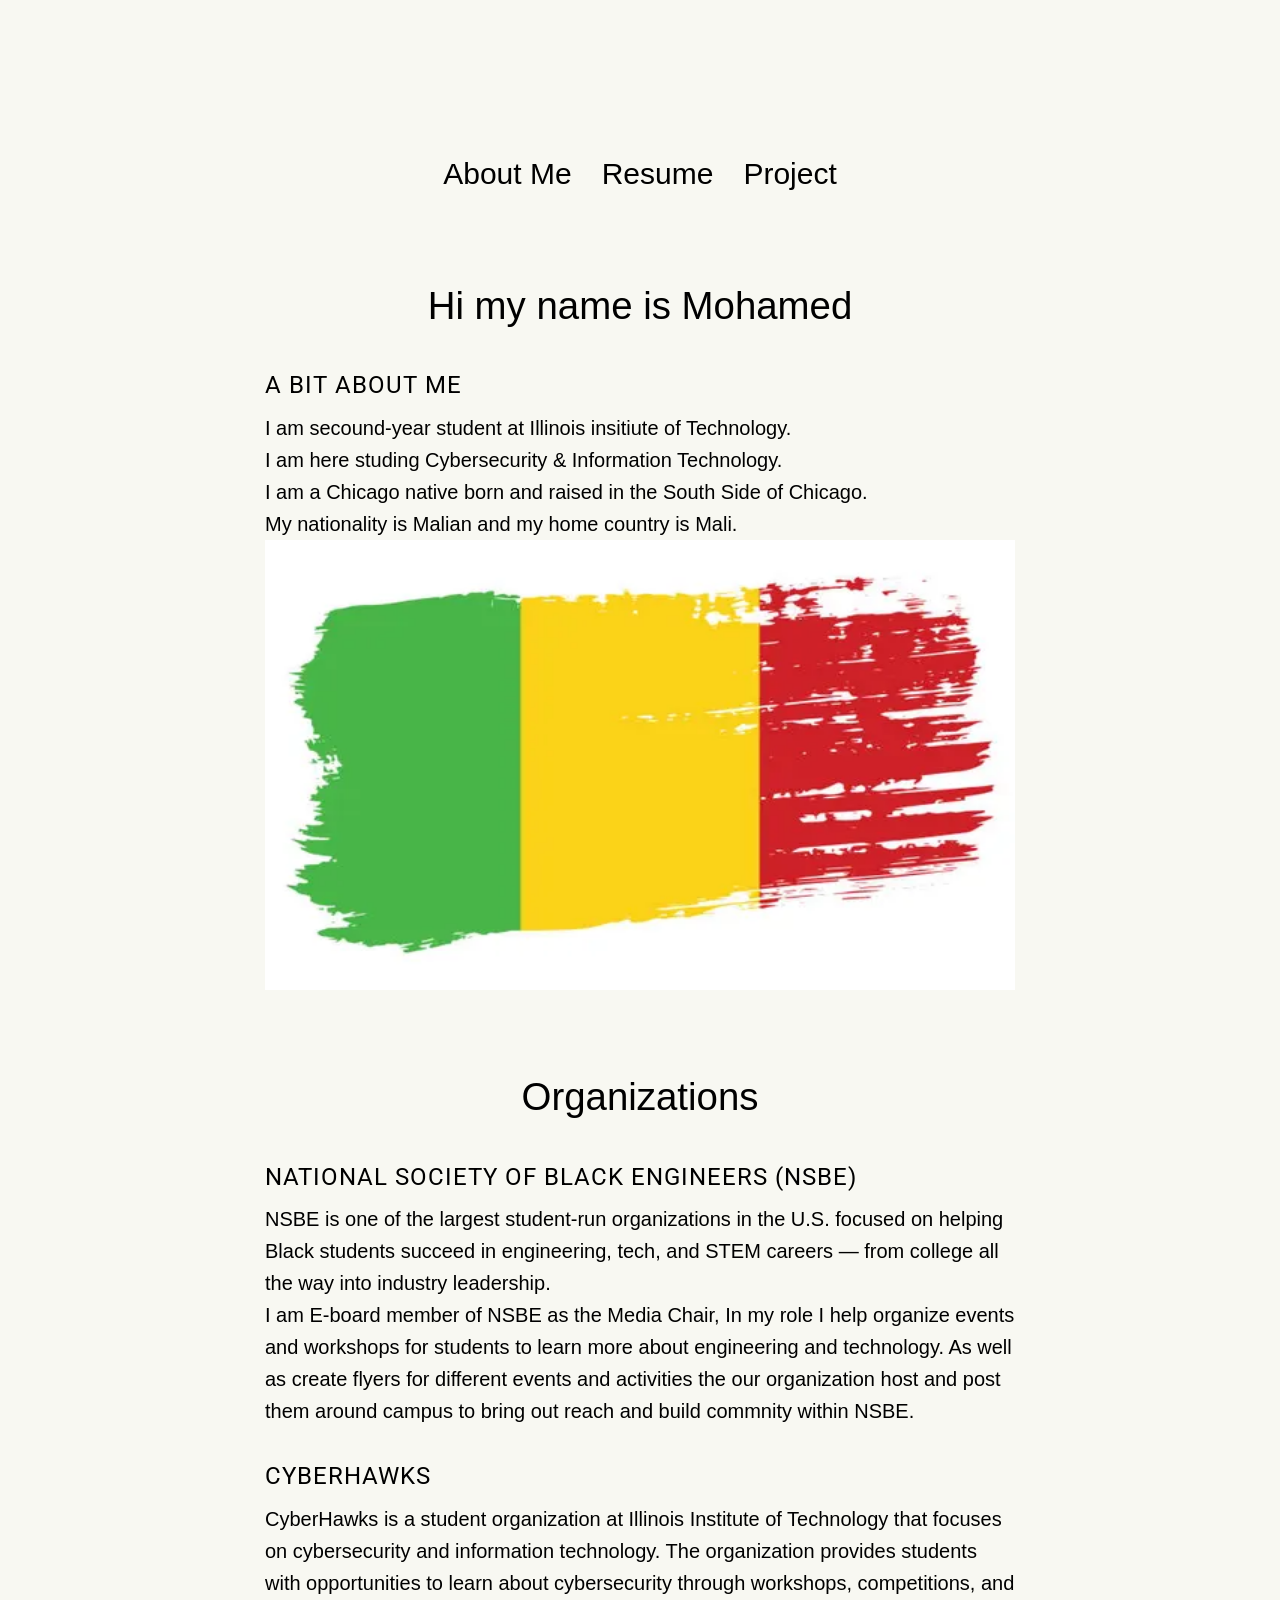
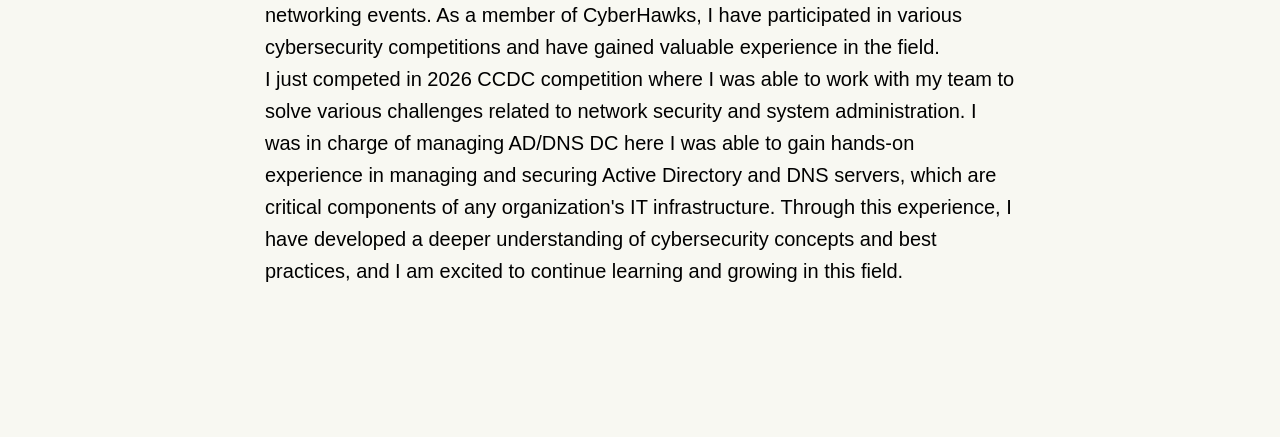
==== index.html @ 4dfd06cc "added project 2 dir" ====
<!DOCTYPE html>
<html lang="en">
<head>
  <meta charset="utf-8">
  <title>Project 1</title>
</head>
<body>
<header>
  <link rel="stylesheet" href="css/reset.css">
  <link rel="stylesheet" href="css/styles.css">
  <link href="https://fonts.googleapis.com/css2?family=Roboto&display=swap" rel="stylesheet">
<nav>
    <ul class="nav-menu">
     <li><a href="index.html">About Me</a></li>
     <li><a href="resume.html">Resume</a></li>
     <li><a href="project.html">Project</a></li>
    </ul>
</nav>
  </header>
  <section id="about-me">
    <h1>Hi my name is Mohamed</h1>
    <h2>A bit about me</h2>
      <p>I am secound-year student at Illinois insitiute of Technology.</p>
      <p>I am here studing Cybersecurity & Information Technology.</p>
      <p>I am a Chicago native born and raised in the South Side of Chicago.</p>
      <p>My nationality is Malian and my home country is Mali.
      </p>
   <img src="media/mali-flag.webp" alt="My flag" class="flag"></section>
   <section id="organizations">
  <h1>Organizations</h1>
  <h2>National Society of Black Engineers (NSBE)</h2>
    <p>NSBE is one of the largest student-run organizations in the U.S. focused on helping Black students succeed in engineering, tech, and STEM careers — from college all the way into industry leadership.</p>
    <p>I am E-board member of NSBE as the Media Chair, In my role I help organize events and workshops for students to learn more about engineering and technology. As well as create flyers for different events and activities the our organization host and post them around campus to bring out reach and build commnity within NSBE.</p>
    </section>
  <section id="cyberhawks">
    <h2>CyberHawks</h2>
     <p>CyberHawks is a student organization at Illinois Institute of Technology that focuses on cybersecurity and information technology. The organization provides students with opportunities to learn about cybersecurity through workshops, competitions, and networking events. As a member of CyberHawks, I have participated in various cybersecurity competitions and have gained valuable experience in the field.</p>
     <p>I just competed in 2026 CCDC competition where I was able to work with my team to solve various challenges related to network security and system administration. I was in charge of managing AD/DNS DC here I was able to gain hands-on experience in managing and securing Active Directory and DNS servers, which are critical components of any organization's IT infrastructure. Through this experience, I have developed a deeper understanding of cybersecurity concepts and best practices, and I am excited to continue learning and growing in this field.</p>
  </section>
</body>
</html>
---- css/styles.css ----
body {
    font-family: 'Segoe UI', Tahoma, Geneva, Verdana, sans-serif;
    line-height: 1.6;
    color: black;
    max-width: 850px;
    margin: 100px auto;
    padding: 50px;
    background-color:#f8f8f2;
    font-size : 20px;
}

.h1, h2{
    font-family: 'Roboto', sans-serif;
}

h1 {
  position: relative;
  color:black;
  font-size: clamp(1.5em, 3vw, 2.5em);
  margin-top: 2em;
  text-align: center;
}

.flag {
  display: block;
  margin: 0 auto;
  width: 80vw;
  height: 50vh;
  background-color: red;
  position: relative;
}

h2 {
  margin-bottom: 2px;
  color: black;
  padding-bottom: 5px;
  margin-top: 30px;
  text-transform: uppercase;
  font-size: 1.2em;
  letter-spacing: 1px;
}

.nav-menu {
  position: sticky;
  top: 0;
  list-style: none;
  display: flex;
  justify-content: center;
  font-family: 'Gill Sans', 'Gill Sans MT', Calibri, 'Trebuchet MS', sans-serif;
}

.nav-menu li {
  margin: 0 15px;
}

.nav-menu a {
  text-decoration: none;
  font-size: 30px;

}

.nav-menu a:hover {
  color: pink;
}

.caption {
  text-align: center;
  color:black;
  font-size: 25px;
}

.image-row{
  display: flex;
  justify-content: center;
  gap: 50px;
  font-size: 24px;
  color:black;
}

.image-box img {
  position: relative;
  height: 700px;
  object-fit: cover;
}

.image-row {
  display: flex;
  justify-content: auto;
  gap: 20px;
  flex-wrap: wrap;
}

.image-box {
  float: left;
  text-align: center;
  flex: 1;          
  min-width: 500px;   
  max-width: 500px;
}

.video-box {
  text-align: center;
  font-size: 24px;
  color: black;
}

.video-box video {
  width: 100%;
  max-width: 700px;
  border-radius:8px;
}
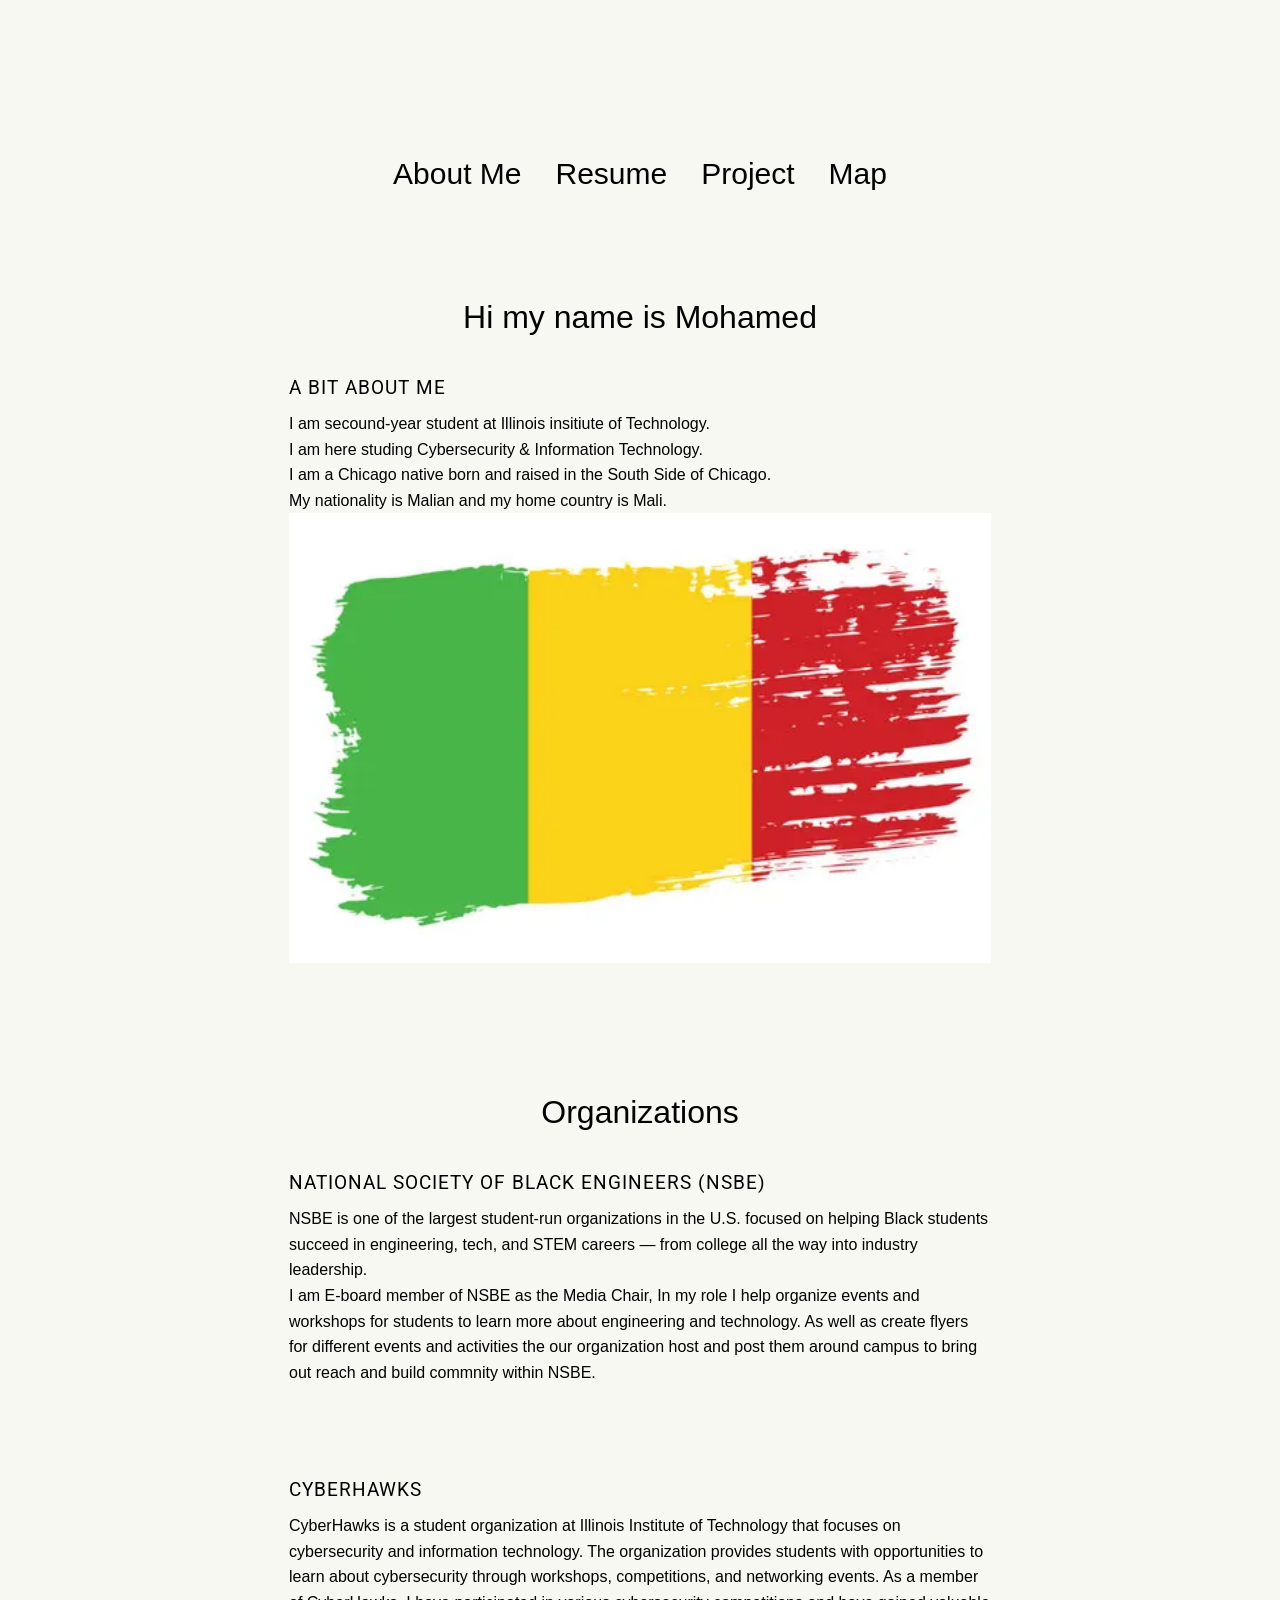
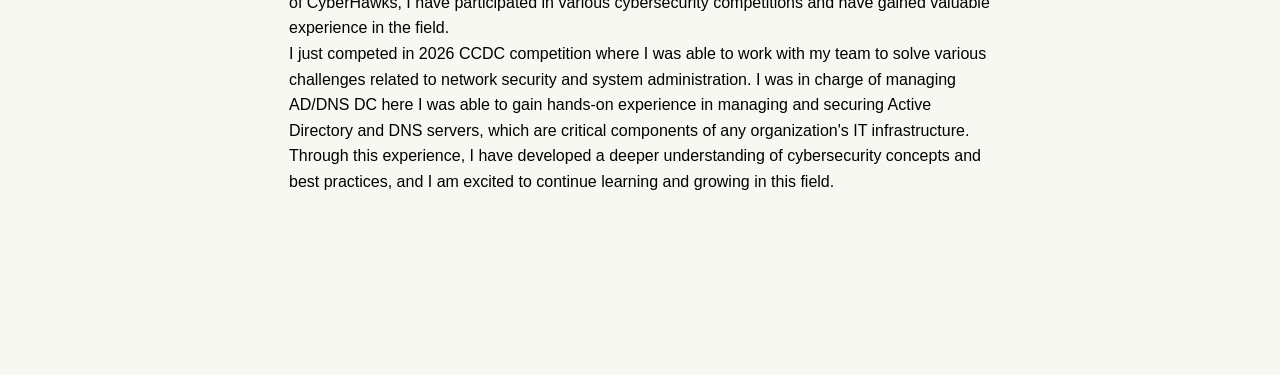
==== commit 83f7784d: "added map page" ====
--- a/index.html
+++ b/index.html
@@ -14,6 +14,7 @@
      <li><a href="index.html">About Me</a></li>
      <li><a href="resume.html">Resume</a></li>
      <li><a href="project.html">Project</a></li>
+      <li><a href="map.html">Map</a></li>
     </ul>
 </nav>
   </header>
--- a/css/styles.css
+++ b/css/styles.css
@@ -109,4 +109,108 @@
   width: 100%;
   max-width: 700px;
   border-radius:8px;
-}+}
+
+@mdia (min-width: 900px) {
+  body {
+    font-size: 18px;
+  }
+}
+
+h1 {
+  font-size: 2.4rem;
+}
+
+.image-box{
+  flex: 1;
+  min-width: 300px;
+  max-width: 500px;
+}
+
+.slide img {
+  max-block-size: 
+  max-height: 500px;
+}
+
+@media (min-width: 600px) {
+  .nav-menu {
+    flex-direction: row;
+    gap: 4px;
+  }
+
+  body {
+    font-size: 16px;
+  }
+
+  h1 {
+    font-size: 2rem;
+  }
+
+  section {
+    padding: 30px 24px;
+  }
+
+  .slide img {
+    max-height: 400px;
+  }
+}
+
+#slider-section {
+  padding: 20px 14px;
+  max-width: 960px;
+  margin: 0 auto;
+}
+
+.slider-container {
+  position: relative;
+  width: 100%;
+  border-radius: 10px;
+  overflow: hidden;
+  background: #000;
+}
+
+.slider {
+  position: relative;
+  width: 100%;
+  height: 100%;
+}
+
+.slide {
+  display: none;
+  position: relative;
+  text-align: center;
+  height: 100%;
+}
+
+.slide.active {
+  display: block;
+}
+
+.slide img {
+  width: 100%;
+  max-height: 320px;
+  object-fit: cover;
+}
+
+.slide-caption {
+  position: absolute;
+  background:black;
+  color: white
+  padding: 8px 12px;
+  font-size: 0.85rem;
+  margin: 0;
+}
+.slider-btn {
+  position: absolute;
+  top: 75%;
+  background: black
+  font-size: 1.1rem;
+  cursor: pointer;
+  border-radius: 4px;
+  transition: background 0.2s;
+}
+
+.slider-btn:hover { background: black }
+.prev-btn { left: 8px; }
+.next-btn { right: 8px; }
+
